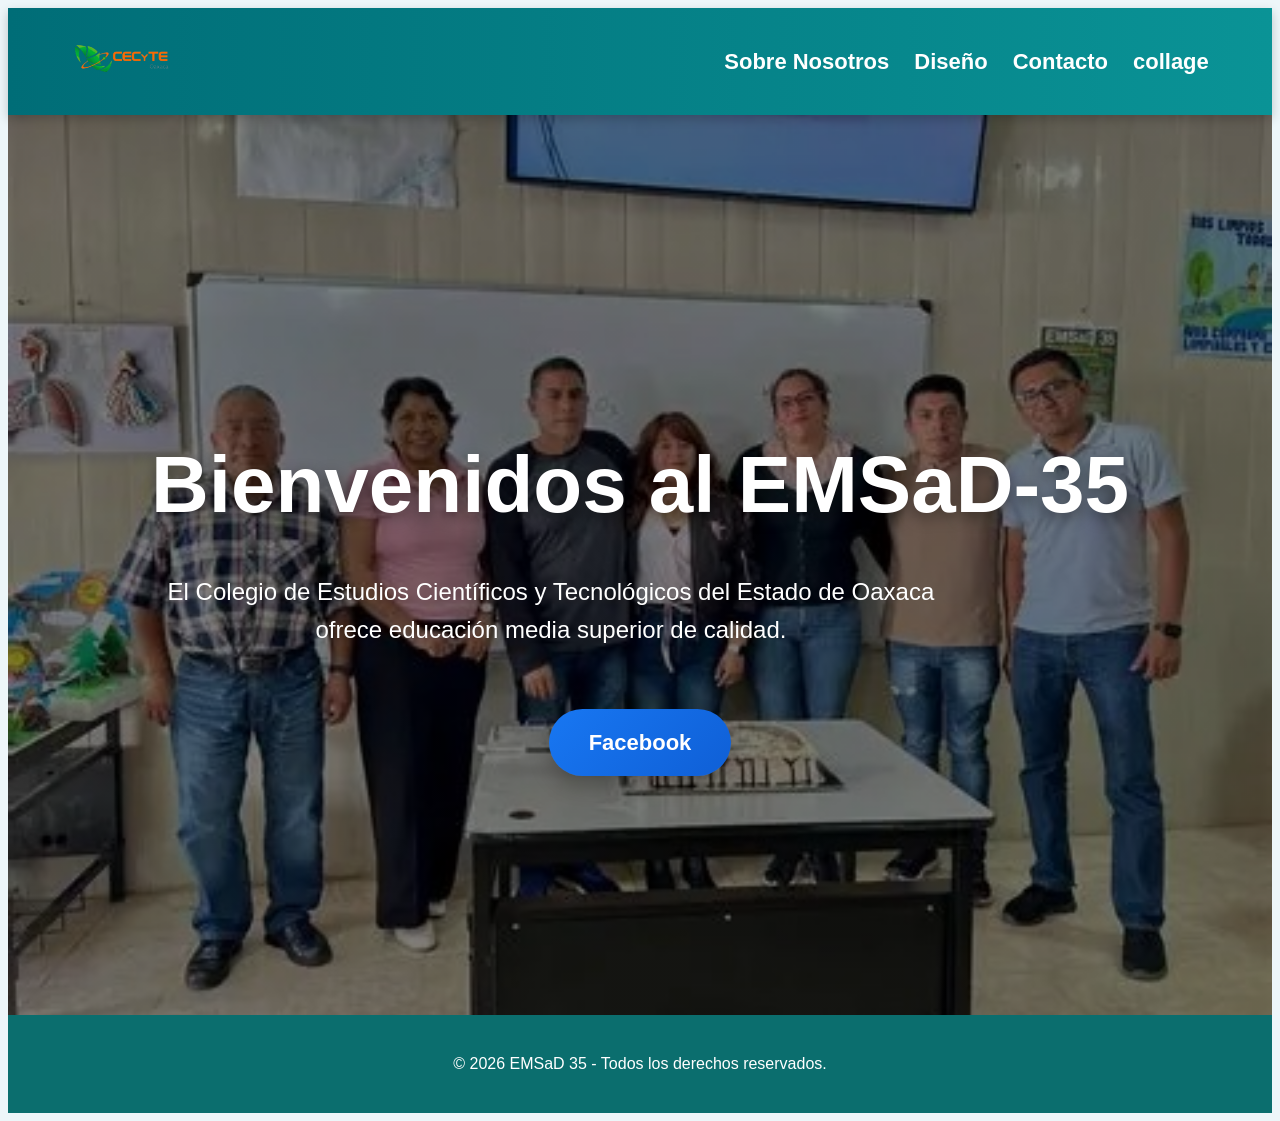
==== index.html @ 3cbe43cb "Cambios" ====
<!DOCTYPE html>
<html lang="es">
<head>
    <meta charset="UTF-8">
    <meta name="viewport" content="width=device-width, initial-scale=1.0">
    <title>EMSaD 35 - Inicio</title>

    <link rel="stylesheet" href="style.css">

    <link rel="stylesheet"
    href="https://cdnjs.cloudflare.com/ajax/libs/font-awesome/6.5.1/css/all.min.css">
</head>

<body>

<header>
    <div class="container">

        <div class="logo">
            <a href="index.html">
                <img src="cecyte oaxaca.png" alt="Logo EMSaD">
            </a>
        </div>

        <nav>
            <ul>
                <li><a href="about.html">Sobre Nosotros</a></li>
                <li><a href="Diseño Digital.html">Diseño</a></li>
                <li><a href="contact.html">Contacto</a></li>
               <li><a href="collage.html">collage</a></li>
            </ul>
        </nav>

    </div>
</header>

<section class="hero-section">

    <div class="hero-content">
        <h1>Bienvenidos al EMSaD-35</h1>
    
        <p>
            El Colegio de Estudios Científicos y Tecnológicos
            del Estado de Oaxaca ofrece educación media superior
            de calidad.
        </p>
    
        <a href="https://www.facebook.com/emsad.san.antonino.el.alto?locale=es_LA"
           target="_blank"
           class="facebook-btn">
           Facebook
        </a>
    </div>

</section>


</section>


<footer>
    <p>© 2026 EMSaD 35 - Todos los derechos reservados.</p>
</footer>

</body>
</html>
---- style.css ----
Index
*{
    margin: 0;
    padding: 0;
    box-sizing: border-box;
}

body{
    font-family: Arial, sans-serif;
    line-height: 1.6;
    background: #f5f5f5;
}

header{
    background: rgba(0, 109, 109, 0.95);
    backdrop-filter: blur(10px);
    position: sticky;
    top: 0;
    z-index: 1000;
    padding: 20px 0;
    box-shadow: 0px 5px 15px rgba(0,0,0,0.1);
}
.container{
    width: 90%;
    margin: auto;

    display: flex;
    justify-content: space-between;
    align-items: center;
}

.logo img{
    width: 100px;
}

nav ul{
    display: flex;
    list-style: none;
    gap: 25px;
}

nav ul li a{
    color: white;
    text-decoration: none;
    font-weight: bold;
    font-size: 22px;
    position: relative;
    transition: 0.3s;
}
nav ul li a::after{
    content: "";
    position: absolute;
    width: 0%;
    height: 3px;
    background: #ffd166;
    left: 0;
    bottom: -5px;
    transition: 0.3s;
}

nav ul li a:hover{
    color: #ffd166;
}

.hero-section{
    height: 100vh;

    background:
    linear-gradient(rgba(0,0,0,0.5),
    rgba(0,0,0,0.5)),
    url("maestros.jpeg");

    background-size: cover;
    background-position: center;

    display: flex;
    justify-content: center;
    align-items: center;

    text-align: center;
    color: white;

    animation: fondo 18s infinite;
}
@keyframes fondo{

    0%{
        background:
        linear-gradient(rgba(0,0,0,0.5),
        rgba(0,0,0,0.5)),
        url("grupo602.jpg");

        background-size: cover;
        background-position: center;
    }

    50%{
        background:
        linear-gradient(rgba(0,0,0,0.5),
        rgba(0,0,0,0.5)),
        url("grupo602.jpg");

        background-size: cover;
        background-position: center;
    }

    100%{
        background:
        linear-gradient(rgba(0,0,0,0.5),
        rgba(0,0,0,0.5)),
        url("grupo602.jpg");

        background-size: cover;
        background-position: center;
    }
}

.hero-content h1{
    animation: aparecer 1.5s ease;
    font-size: 80px;
    color: white;
    margin-bottom: 20px;
    text-shadow: 0px 5px 15px rgba(0,0,0,0.4);
}
.hero-content p{
    color: white;
    font-size: 24px;
    max-width: 800px;
    line-height: 1.6;
}


.btn{
    display: inline-block;
    margin-top: 20px;
    padding: 12px 25px;

    background: #ffd166;
    color: black;

    text-decoration: none;
    border-radius: 8px;
}

.page-section{
    padding: 60px 10%;
    text-align: center;
}

.about-image{
    width: 300px;
    margin: 20px 0;
    border-radius: 10px;
}

.services-grid{
    display: grid;
    grid-template-columns: repeat(auto-fit,minmax(250px,1fr));
    gap: 20px;
    margin-top: 30px;
}

.service-item{
    background: white;
    padding: 25px;
    border-radius: 15px;
    box-shadow: 0 5px 15px rgba(0,0,0,0.1);
}

footer{
    background: #0b6e6e;
    color: white;
    text-align: center;
    padding: 20px;
}



.about-image


.hero-content{
    text-align: center;
    color: white;
}

.facebook-btn{
    display: inline-block;
    margin-top: 35px;
    padding: 16px 40px;

    background: linear-gradient(135deg,#1877F2,#0f5fd6);

    color: white;
    text-decoration: none;

    font-size: 22px;
    font-weight: bold;

    border-radius: 50px;

    transition: 0.4s;

    box-shadow: 0px 10px 20px rgba(0,0,0,0.25);
}
.facebook-btn:hover{
    transform: translateY(-5px) scale(1.05);

    box-shadow: 0px 15px 25px rgba(0,0,0,0.35);
}


Diseño

body{
    margin: 0;
    font-family: Arial, Helvetica, sans-serif;
    background: linear-gradient(to bottom, #f4f7fa, #dfe9f3);
}

.page-section{
    text-align: center;
    padding: 60px 20px;
}

.page-section h1{
    font-size: 45px;
    color: #004d4d;
    margin-bottom: 50px;
}
.services-grid{
    display: flex;
    justify-content: center;
    flex-wrap: wrap;
    gap: 25px;
}
.service-item{
    background: white;
    width: 260px;
    padding: 30px;
    border-radius: 20px;
    box-shadow: 0px 5px 15px rgba(0,0,0,0.1);
    transition: 0.3s;
}
.service-item:hover{
    transform: translateY(-10px);
    box-shadow: 0px 10px 20px rgba(0,0,0,0.2);
}
.trabajos{
    margin-top: 80px;
    background: linear-gradient(to bottom, #edf6f9, #d9f0ee);
    padding: 80px 40px;
}

.trabajos h2
{
   
    font-size: 55px;
    color: #005f73;
    margin-bottom: 50px;
    position: relative;
    font-weight: bold;
}
.trabajos h2::after{
    content: "";
    width: 120px;
    height: 6px;
    background: linear-gradient(90deg, #0a9396, #ee9b00);
    display: block;
    margin-top: 10px;
    border-radius: 20px;
}


.galeria{
    display: grid;
    grid-template-columns: repeat(auto-fit, minmax(250px,1fr));
    gap: 20px;
    padding: 20px;
}
.imagen img{
    width: 100%;
    border-radius: 20px;
    box-shadow: 0px 5px 15px rgba(0,0,0,0.2);
    transition: 0.3s;
}
.abajo{
    margin-top: 30px;
    justify-content: center;
}





Contacto 
body{
    margin: 0;
    font-family: Arial, Helvetica, sans-serif;
    background: linear-gradient(to bottom right, #d7f0ee, #eef7ff);
}

/* HEADER */

header{
    background: #006d6d;
    padding: 20px 0;
}

.container{
    width: 90%;
    margin: auto;
    display: flex;
    justify-content: space-between;
    align-items: center;
}

nav ul{
    list-style: none;
}

nav ul li{
    display: inline;
}

nav ul li a{
    color: white;
    text-decoration: none;
    font-size: 22px;
    font-weight: bold;
}

/* CONTACTO */

.contacto{
    background: linear-gradient(to bottom, #edf6f9, #d8f3dc);
    min-height: 100vh;
    padding: 100px 50px;
    position: relative;
    overflow: hidden;
}

.contacto::before{
    content: "";
    position: absolute;
    width: 400px;
    height: 400px;
    background: rgba(0, 109, 119, 0.15);
    border-radius: 50%;
    top: -100px;
    left: -100px;
    filter: blur(100px);
}

.contacto::after{
    content: "";
    position: absolute;
    width: 300px;
    height: 300px;
    background: rgba(238, 155, 0, 0.2);
    border-radius: 50%;
    bottom: -80px;
    right: -80px;
    filter: blur(100px);
}

.contacto h1{
    font-size: 70px;
    color: #005f73;
    text-align: center;
    margin-bottom: 80px;
    font-weight: bold;
    text-shadow: 0 4px 10px rgba(0,0,0,0.1);
}
.info{
    background: rgba(255,255,255,0.7);
    backdrop-filter: blur(15px);
    border-radius: 30px;
    padding: 50px;
    box-shadow: 0 15px 35px rgba(0,0,0,0.12);
    transition: 0.4s;
}

.info:hover{
    transform: translateY(-10px);
    box-shadow: 0 20px 45px rgba(0,0,0,0.18);
}
.contact-section h1{
    font-size: 70px;
    color: #005f5f;
    margin-bottom: 60px;
    text-shadow: 2px 2px 10px rgba(0,0,0,0.1);
}

.contact-container{
    display: flex;
    justify-content: center;
    align-items: center;
    gap: 50px;
    flex-wrap: wrap;
}

/* TARJETA */

.contact-info{
    background: rgba(255,255,255,0.7);
    backdrop-filter: blur(10px);
    padding: 40px;
    border-radius: 30px;
    box-shadow: 0px 10px 25px rgba(0,0,0,0.1);
    width: 400px;
    transition: 0.3s;
}

.card{
    background: white;
    border-radius: 25px;
    overflow: hidden;
    transition: 0.4s;
    box-shadow: 0 10px 25px rgba(0,0,0,0.12);
    position: relative;
}

.card::before{
    content: "";
    width: 100%;
    height: 10px;
    position: absolute;
    top: 0;
    left: 0;
    background: linear-gradient(90deg, #0a9396, #ee9b00);
}


.card:hover{
    transform: translateY(-15px) scale(1.03);
    box-shadow: 0 20px 35px rgba(0,0,0,0.2);
}

section{
    background: linear-gradient(to bottom, #EDF6F9, #ffffff);
}

.contact-info:hover{
    transform: translateY(-10px);
}

.info::before{
    content: "";
    position: absolute;
    top: 0;
    left: 0;
    width: 100%;
    height: 8px;
    background: linear-gradient(90deg, #0a9396, #ee9b00);
}
/* INFO */

.info-box{
    display: flex;
    align-items: center;
    gap: 15px;
    margin: 25px 0;
    font-size: 20px;
    text-align: left;
}



/* MAPA */

.mapa iframe{
    border-radius: 30px;
    box-shadow: 0 15px 35px rgba(0,0,0,0.15);
    transition: 0.4s;
}

.mapa iframe:hover{
    transform: scale(1.02);
}

.contenedor-contacto{
    display: flex;
    justify-content: center;
    align-items: center;
    gap: 50px;
    flex-wrap: wrap;
}


.mapa{
    width: 550px;
    border-radius: 30px;
    overflow: hidden;
    box-shadow: 0px 10px 25px rgba(0,0,0,0.15);
    transition: 0.3s;
}

.mapa:hover{
    transform: scale(1.02);
}


body{
    background-color: #EDF6F9;
}

header{
    background: linear-gradient(90deg, #006D77, #0A9396);
    box-shadow: 0 4px 10px rgba(0,0,0,0.2);
}

nav a{
    color: white;
    transition: 0.3s;
}

nav a:hover{
    color: #FFB703;
}
.hero{
    background:
    linear-gradient(rgba(0,0,0,0.5),
    rgba(0,0,0,0.5)),
    url(img/fondo.jpg);

    background-size: cover;
    background-position: center;
}


.info i{
    color: #ee9b00;
    font-size: 25px;
    margin-right: 15px;
}

.info::before{
    content: "";
    position: absolute;
    top: 0;
    left: 0;
    width: 100%;
    height: 8px;
    background: linear-gradient(90deg, #0a9396, #ee9b00);
}




sobre nosotros
.page-section{
    max-width: 1300px;
    margin: 50px auto;
    padding: 50px;
    background: linear-gradient(135deg,#ffffff,#f5ffff);
    border-radius: 25px;
    box-shadow: 0 10px 30px rgba(0,0,0,.1);
}

.page-section h1{
    text-align: center;
    font-size: 3.5rem;
    color: #006d6d;
    margin-bottom: 10px;
}

.frase{
    text-align: center;
    color: #666;
    font-style: italic;
    font-size: 1.2rem;
    margin-bottom: 50px;
}

.about-content{
    display: flex;
    justify-content: space-between;
    align-items: center;
    gap: 50px;
    margin-bottom: 50px;
}

.text{
    flex: 1;
}

.text p{
    background: white;
    padding: 20px;
    margin-bottom: 20px;
    border-left: 6px solid #008080;
    border-radius: 15px;
    font-size: 1.1rem;
    line-height: 1.8;
    box-shadow: 0 5px 15px rgba(0,0,0,.08);
}

.about-image{
    width: 420px;
    border-radius: 20px;
    box-shadow: 0 10px 25px rgba(0,0,0,.15);
    transition: .4s;
}

.about-image:hover{
    transform: scale(1.05);
}

.cards{
    display: grid;
    grid-template-columns: repeat(auto-fit,minmax(250px,1fr));
    gap: 25px;
}

.card{
    background: white;
    padding: 30px;
    border-radius: 20px;
    text-align: center;
    box-shadow: 0 5px 15px rgba(0,0,0,.08);
    border-bottom: 5px solid #008080;
    transition: .3s;
}

.card:hover{
    transform: translateY(-10px);
    box-shadow: 0 15px 25px rgba(0,0,0,.15);
}

.card h2{
    color: #008080;
    margin-bottom: 15px;
    font-size: 1.8rem;
}

.card p{
    line-height: 1.6;
    color: #555;
}
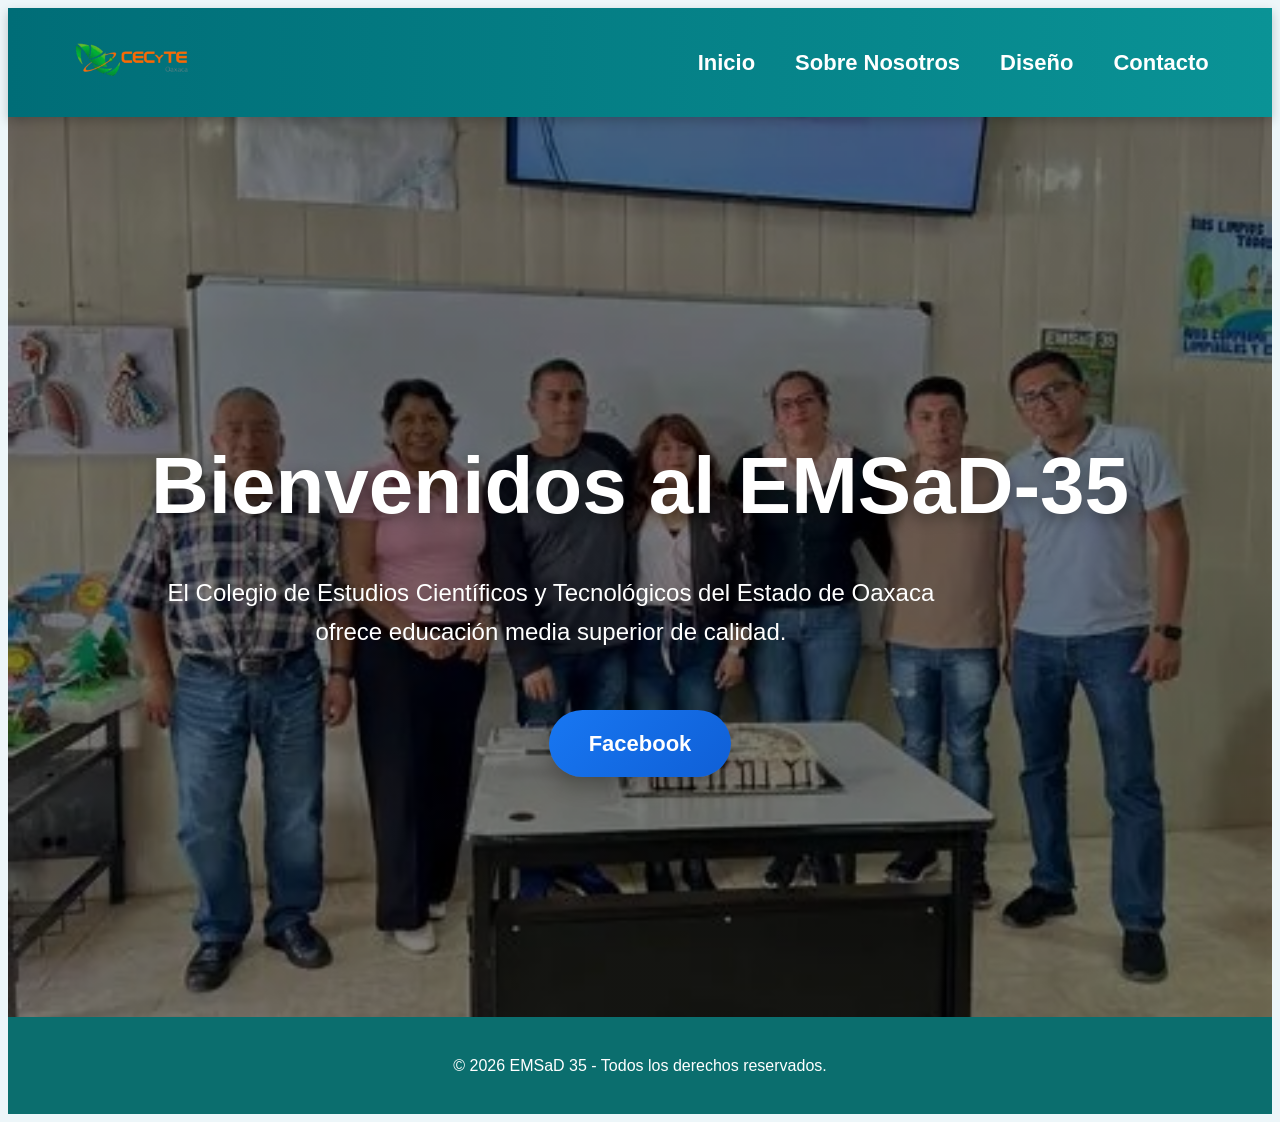
==== commit 0508fbf1: "combios jaja" ====
--- a/index.html
+++ b/index.html
@@ -14,6 +14,7 @@
 <body>
 
 <header>
+    
     <div class="container">
 
         <div class="logo">
@@ -22,14 +23,20 @@
             </a>
         </div>
 
-        <nav>
+        <div class="menu-toggle" id="menu-toggle">
+            <i class="fas fa-bars"></i>
+        </div>
+        <nav id="menu">
             <ul>
+                <li><a href="index.html">Inicio</a></li>
                 <li><a href="about.html">Sobre Nosotros</a></li>
                 <li><a href="Diseño Digital.html">Diseño</a></li>
                 <li><a href="contact.html">Contacto</a></li>
-               <li><a href="collage.html">collage</a></li>
             </ul>
         </nav>
+
+    
+
 
     </div>
 </header>
@@ -62,5 +69,15 @@
     <p>© 2026 EMSaD 35 - Todos los derechos reservados.</p>
 </footer>
 
+<script>
+    const boton = document.getElementById("menu-toggle");
+    const menu = document.getElementById("menu");
+    
+    boton.addEventListener("click", () => {
+        menu.classList.toggle("active");
+    });
+    </script>
+    
+
 </body>
 </html>
--- a/style.css
+++ b/style.css
@@ -548,99 +548,225 @@
 
 
 
-sobre nosotros
-.page-section{
-    max-width: 1300px;
-    margin: 50px auto;
-    padding: 50px;
-    background: linear-gradient(135deg,#ffffff,#f5ffff);
-    border-radius: 25px;
-    box-shadow: 0 10px 30px rgba(0,0,0,.1);
-}
-
-.page-section h1{
+
+
+
+
+
+
+
+
+
+
+
+
+
+
+
+
+
+
+
+
+.contact-section{
+    position: relative;
+    overflow: hidden;
+}
+
+.contact-section::before{
+    content: "";
+    position: absolute;
+    width: 350px;
+    height: 350px;
+    background: rgba(0,109,109,0.08);
+    border-radius: 50%;
+    top: -100px;
+    left: -100px;
+}
+
+.contact-section::after{
+    content: "";
+    position: absolute;
+    width: 250px;
+    height: 250px;
+    background: rgba(0,109,109,0.05);
+    border-radius: 50%;
+    bottom: -80px;
+    right: -80px;
+}
+
+
+.contact-section h1{
+    position: relative;
+    display: inline-block;
+}
+
+.contact-section h1::after{
+    content: "";
+    width: 120px;
+    height: 5px;
+    background: #0b6e6e;
+    position: absolute;
+    left: 50%;
+    transform: translateX(-50%);
+    bottom: -15px;
+    border-radius: 10px;
+}
+
+.contact-info{
+    transition: .4s;
+}
+
+.contact-info:hover{
+    transform: translateY(-10px);
+    box-shadow: 0 20px 40px rgba(0,0,0,.15);
+}
+
+.map-btn{
+    display:inline-block;
+    margin-top:20px;
+    padding:12px 25px;
+    background:#0b6e6e;
+    color:white;
+    text-decoration:none;
+    border-radius:30px;
+    transition:.3s;
+}
+
+.map-btn:hover{
+    background:#0d8c8c;
+    transform:translateY(-3px);
+}
+
+
+.contact-info h2{
+    color: #006d6d;
+    margin-bottom: 30px;
     text-align: center;
-    font-size: 3.5rem;
-    color: #006d6d;
-    margin-bottom: 10px;
-}
-
-.frase{
-    text-align: center;
-    color: #666;
-    font-style: italic;
-    font-size: 1.2rem;
-    margin-bottom: 50px;
-}
-
-.about-content{
-    display: flex;
-    justify-content: space-between;
+    font-size: 32px;
+}
+
+.info-box{
+    display: flex;
     align-items: center;
-    gap: 50px;
-    margin-bottom: 50px;
-}
-
-.text{
-    flex: 1;
-}
-
-.text p{
-    background: white;
-    padding: 20px;
+    gap: 20px;
+
+    background: #f7fafa;
+    padding: 18px;
+
+    border-radius: 15px;
+
     margin-bottom: 20px;
-    border-left: 6px solid #008080;
-    border-radius: 15px;
-    font-size: 1.1rem;
-    line-height: 1.8;
-    box-shadow: 0 5px 15px rgba(0,0,0,.08);
-}
-
-.about-image{
-    width: 420px;
-    border-radius: 20px;
-    box-shadow: 0 10px 25px rgba(0,0,0,.15);
-    transition: .4s;
-}
-
-.about-image:hover{
-    transform: scale(1.05);
-}
-
-.cards{
-    display: grid;
-    grid-template-columns: repeat(auto-fit,minmax(250px,1fr));
-    gap: 25px;
-}
-
-.card{
-    background: white;
-    padding: 30px;
-    border-radius: 20px;
-    text-align: center;
-    box-shadow: 0 5px 15px rgba(0,0,0,.08);
-    border-bottom: 5px solid #008080;
+
     transition: .3s;
 }
-
-.card:hover{
-    transform: translateY(-10px);
-    box-shadow: 0 15px 25px rgba(0,0,0,.15);
-}
-
-.card h2{
-    color: #008080;
-    margin-bottom: 15px;
-    font-size: 1.8rem;
-}
-
-.card p{
-    line-height: 1.6;
-    color: #555;
-}
-
-
-
-
-
-
+.info-box:hover{
+    background: #eef9f9;
+    transform: translateX(8px);
+}
+
+.info-box span{
+    width: 55px;
+    height: 55px;
+
+    display: flex;
+    justify-content: center;
+    align-items: center;
+
+    background: #006d6d;
+    color: white;
+
+    border-radius: 50%;
+
+    font-size: 24px;
+}
+.contact-info h2::after{
+    content:"";
+    display:block;
+    width:80px;
+    height:4px;
+    background:#006d6d;
+    margin:10px auto;
+    border-radius:10px;
+}
+
+
+.menu-toggle{
+    display: none;
+    font-size: 35px;
+    color: white;
+    cursor: pointer;
+}
+@media (max-width:768px){
+
+    .menu-toggle{
+        display:block;
+    }
+
+    nav{
+        display:none;
+    }
+
+    nav.active{
+        display:block;
+    }
+
+    nav ul{
+        flex-direction:column;
+        text-align:center;
+        gap:20px;
+        padding:20px 0;
+    }
+}
+
+
+
+nav ul{
+    gap:40px;
+}
+.logo img{
+    width:120px;
+}
+
+.menu-toggle{
+    display: none;
+    font-size: 35px;
+    color: white;
+    cursor: pointer;
+}
+
+@media (max-width:768px){
+
+    .container{
+        position: relative;
+    }
+
+    .menu-toggle{
+        display:block;
+    }
+
+    nav{
+        display:none;
+        position:absolute;
+        top:100%;
+        left:0;
+        width:100%;
+        background:#0b6e6e;
+        box-shadow:0 5px 15px rgba(0,0,0,0.2);
+    }
+
+    nav.active{
+        display:block;
+    }
+
+    nav ul{
+        flex-direction:column;
+        align-items:center;
+        gap:20px;
+        padding:20px 0;
+    }
+
+    .logo img{
+        width:70px;
+    }
+}
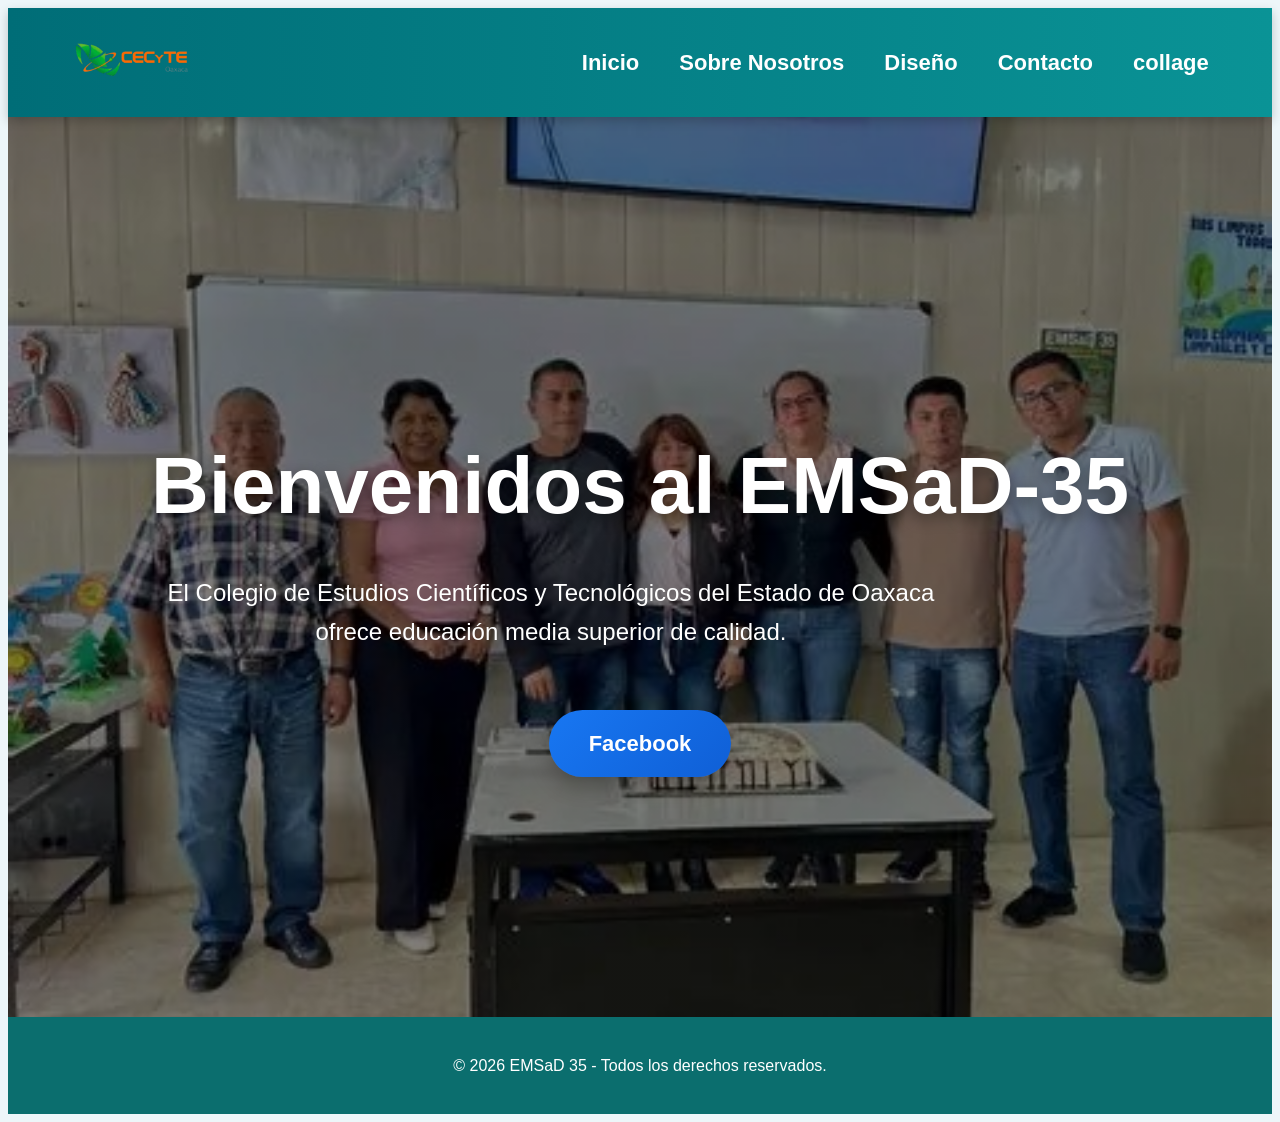
==== commit 60be3ea3: "cambios" ====
--- a/index.html
+++ b/index.html
@@ -32,6 +32,7 @@
                 <li><a href="about.html">Sobre Nosotros</a></li>
                 <li><a href="Diseño Digital.html">Diseño</a></li>
                 <li><a href="contact.html">Contacto</a></li>
+               <li><a href="collage.html">collage</a></li>
             </ul>
         </nav>
 
--- a/style.css
+++ b/style.css
@@ -548,23 +548,97 @@
 
 
 
-
-
-
-
-
-
-
-
-
-
-
-
-
-
-
-
-
+ HEAD
+sobre nosotros
+.page-section{
+    max-width: 1300px;
+    margin: 50px auto;
+    padding: 50px;
+    background: linear-gradient(135deg,#ffffff,#f5ffff);
+    border-radius: 25px;
+    box-shadow: 0 10px 30px rgba(0,0,0,.1);
+}
+
+.page-section h1{
+    text-align: center;
+    font-size: 3.5rem;
+    color: #006d6d;
+    margin-bottom: 10px;
+}
+
+.frase{
+    text-align: center;
+    color: #666;
+    font-style: italic;
+    font-size: 1.2rem;
+    margin-bottom: 50px;
+}
+
+.about-content{
+    display: flex;
+    justify-content: space-between;
+    align-items: center;
+    gap: 50px;
+    margin-bottom: 50px;
+}
+
+.text{
+    flex: 1;
+}
+
+.text p{
+    background: white;
+    padding: 20px;
+    margin-bottom: 20px;
+    border-left: 6px solid #008080;
+    border-radius: 15px;
+    font-size: 1.1rem;
+    line-height: 1.8;
+    box-shadow: 0 5px 15px rgba(0,0,0,.08);
+}
+
+.about-image{
+    width: 420px;
+    border-radius: 20px;
+    box-shadow: 0 10px 25px rgba(0,0,0,.15);
+    transition: .4s;
+}
+
+.about-image:hover{
+    transform: scale(1.05);
+}
+
+.cards{
+    display: grid;
+    grid-template-columns: repeat(auto-fit,minmax(250px,1fr));
+    gap: 25px;
+}
+
+.card{
+    background: white;
+    padding: 30px;
+    border-radius: 20px;
+    text-align: center;
+    box-shadow: 0 5px 15px rgba(0,0,0,.08);
+    border-bottom: 5px solid #008080;
+    transition: .3s;
+}
+
+.card:hover{
+    transform: translateY(-10px);
+    box-shadow: 0 15px 25px rgba(0,0,0,.15);
+}
+
+.card h2{
+    color: #008080;
+    margin-bottom: 15px;
+    font-size: 1.8rem;
+}
+
+.card p{
+    line-height: 1.6;
+    color: #555;
+}
 
 
 
@@ -691,6 +765,7 @@
 }
 
 
+
 .menu-toggle{
     display: none;
     font-size: 35px;
@@ -769,4 +844,5 @@
     .logo img{
         width:70px;
     }
-}+}
+
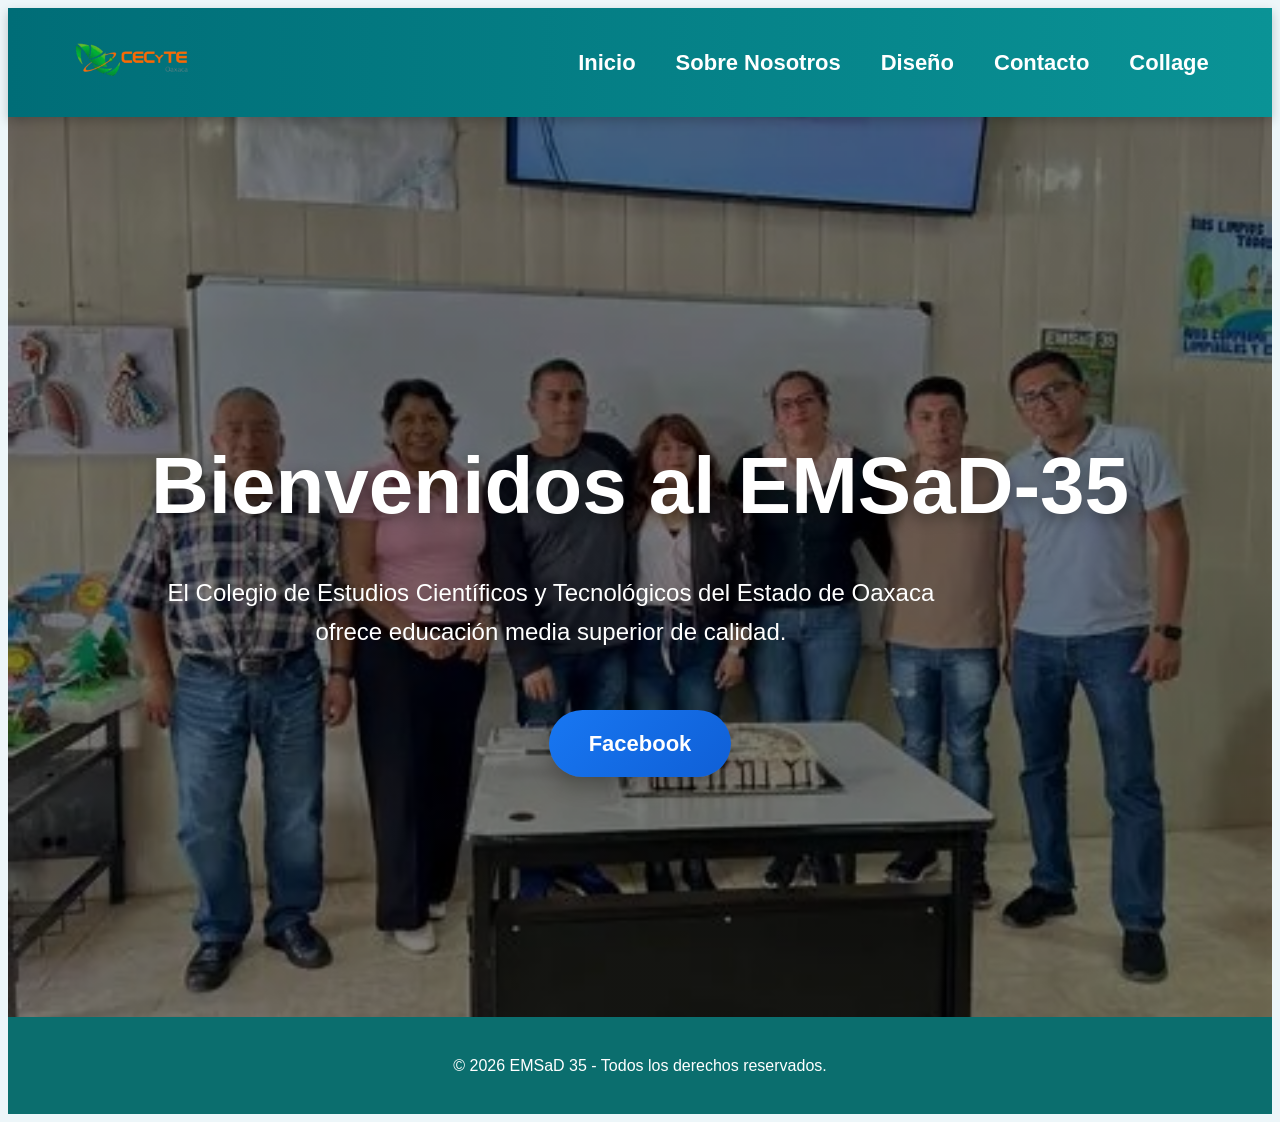
==== commit 586be907: "cambios" ====
--- a/index.html
+++ b/index.html
@@ -32,7 +32,7 @@
                 <li><a href="about.html">Sobre Nosotros</a></li>
                 <li><a href="Diseño Digital.html">Diseño</a></li>
                 <li><a href="contact.html">Contacto</a></li>
-               <li><a href="collage.html">collage</a></li>
+               <li><a href="Collage.html">Collage</a></li>
             </ul>
         </nav>
 
--- a/style.css
+++ b/style.css
@@ -846,3 +846,176 @@
     }
 }
 
+
+
+/* =========================
+   COLLAGE DE ACTIVIDADES
+========================= */
+
+.collage-section{
+    position: relative;
+    padding: 40px 20px 80px;
+    text-align: center;
+    overflow: hidden;
+
+    background:
+    radial-gradient(circle at 10% 20%, rgba(10,147,150,.25) 0 120px, transparent 120px),
+    radial-gradient(circle at 90% 25%, rgba(238,155,0,.25) 0 90px, transparent 90px),
+    radial-gradient(circle at 80% 80%, rgba(10,147,150,.20) 0 140px, transparent 140px),
+    radial-gradient(circle at 20% 85%, rgba(238,155,0,.18) 0 100px, transparent 100px),
+    linear-gradient(135deg,#edf6f9,#d8f3dc);
+}
+
+/* Círculos decorativos */
+
+.collage-section::before{
+    content: "";
+    position: absolute;
+    width: 280px;
+    height: 280px;
+    border: 8px solid rgba(10,147,150,.25);
+    border-radius: 50%;
+    top: -60px;
+    left: -60px;
+}
+
+.collage-section::after{
+    content: "";
+    position: absolute;
+    width: 220px;
+    height: 220px;
+    border: 8px solid rgba(238,155,0,.25);
+    border-radius: 50%;
+    bottom: -40px;
+    right: -40px;
+}
+
+/* Mantener contenido por encima */
+
+.collage-section h1,
+.collage-grid{
+    position: relative;
+    z-index: 2;
+}
+
+/* Título */
+
+.collage-section h1{
+    font-size: 55px;
+    color: #005f73;
+    margin-bottom: 50px;
+    font-weight: bold;
+}
+
+.collage-section h1::after{
+    content: "";
+    display: block;
+    width: 120px;
+    height: 6px;
+    margin: 15px auto;
+    border-radius: 10px;
+    background: linear-gradient(90deg,#0a9396,#ee9b00);
+}
+
+/* Grid */
+
+.collage-grid{
+    display: grid;
+    grid-template-columns: repeat(auto-fit,minmax(300px,1fr));
+    gap: 20px;
+    max-width: 1300px;
+    margin: auto;
+}
+
+/* Imagen principal */
+
+.collage-grid img:first-child{
+    grid-column: span 2;
+    height: 420px;
+}
+
+/* Imágenes */
+
+.collage-grid img{
+    width: 100%;
+    height: 280px;
+    object-fit: cover;
+    border-radius: 20px;
+    box-shadow: 0 8px 20px rgba(0,0,0,.15);
+    transition: all .3s ease;
+}
+
+/* Efecto hover */
+
+.collage-grid img:hover{
+    transform: translateY(-8px) scale(1.02);
+    box-shadow: 0 15px 30px rgba(0,0,0,.25);
+}
+
+/* Más círculos decorativos */
+
+.collage-grid::before{
+    content:"";
+    position:absolute;
+    width:150px;
+    height:150px;
+    border:6px solid rgba(10,147,150,.20);
+    border-radius:50%;
+    top:-40px;
+    right:50px;
+}
+
+.collage-grid::after{
+    content:"";
+    position:absolute;
+    width:120px;
+    height:120px;
+    border:6px solid rgba(238,155,0,.20);
+    border-radius:50%;
+    bottom:-30px;
+    left:50px;
+}
+
+/* Responsive */
+
+@media (max-width:768px){
+
+    .collage-section h1{
+        font-size: 35px;
+    }
+
+    .collage-grid{
+        grid-template-columns: 1fr;
+    }
+
+    .collage-grid img:first-child{
+        grid-column: span 1;
+        height: 280px;
+    }
+}
+
+
+.menu-superior{
+    display: flex;
+    justify-content: flex-end;
+    padding: 20px 40px;
+}
+
+.menu-superior ul{
+    list-style: none;
+}
+
+.menu-superior a{
+    text-decoration: none;
+    background: #006d6d;
+    color: white;
+    padding: 12px 25px;
+    border-radius: 30px;
+    font-weight: bold;
+    transition: 0.3s;
+}
+
+.menu-superior a:hover{
+    background: #0a9396;
+}
+
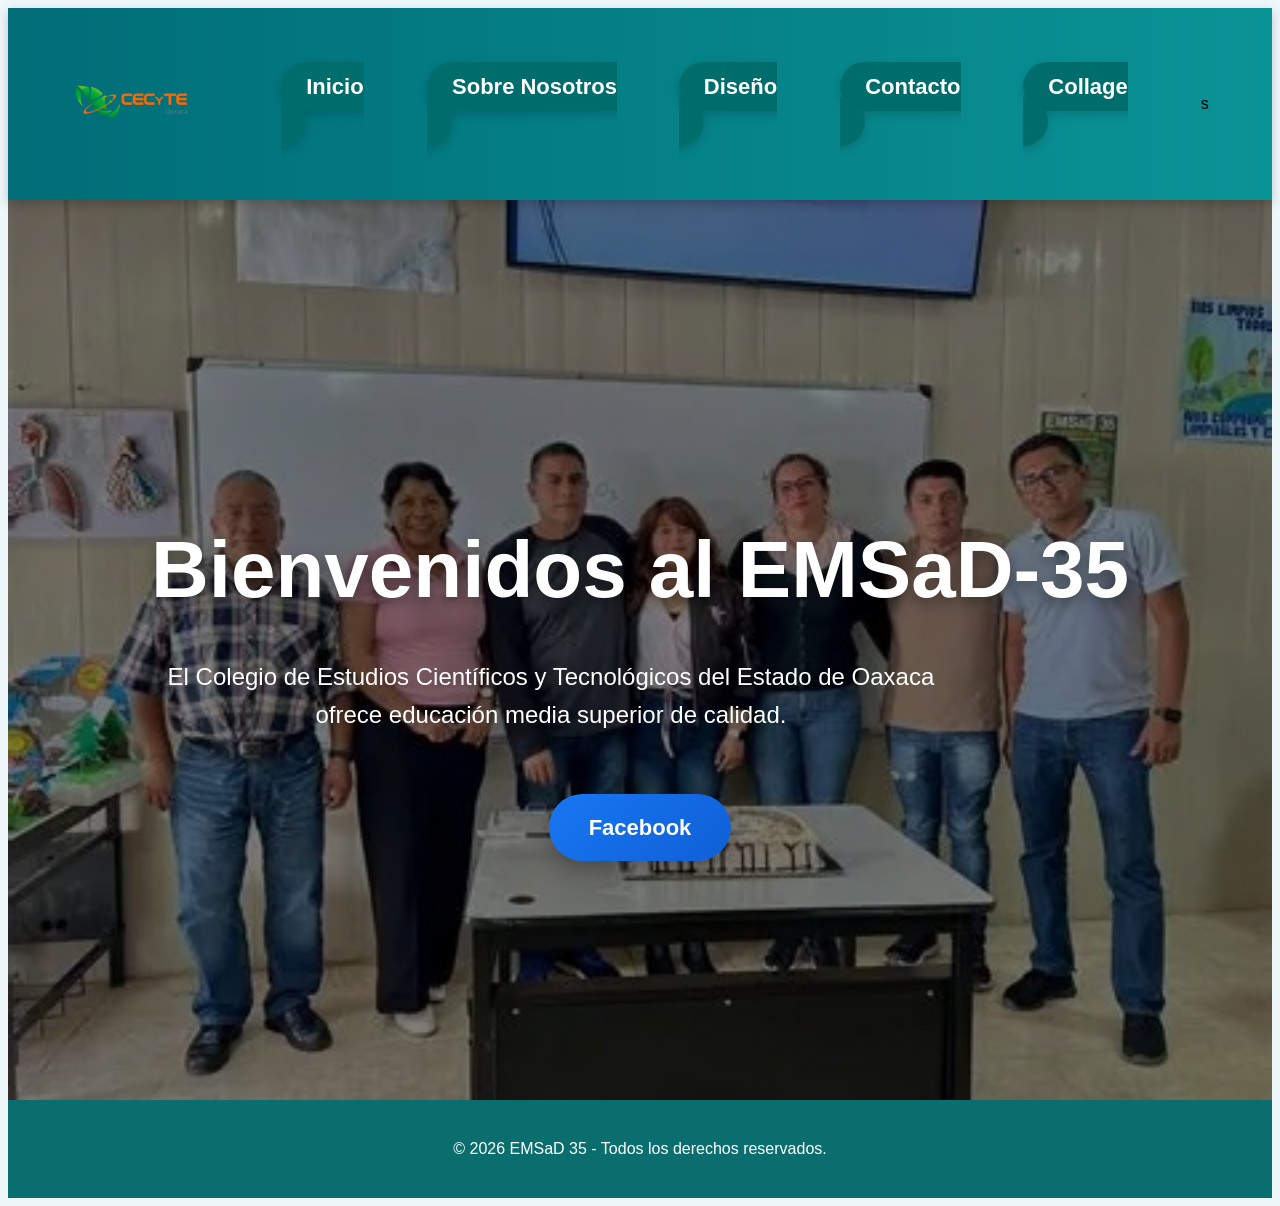
==== commit 1aef18c7: "cambios" ====
--- a/index.html
+++ b/index.html
@@ -32,10 +32,10 @@
                 <li><a href="about.html">Sobre Nosotros</a></li>
                 <li><a href="Diseño Digital.html">Diseño</a></li>
                 <li><a href="contact.html">Contacto</a></li>
-               <li><a href="Collage.html">Collage</a></li>
+               <li><a href="collage.html">Collage</a></li>
             </ul>
         </nav>
-
+s
     
 
 
--- a/style.css
+++ b/style.css
@@ -385,6 +385,29 @@
     transform: translateY(-10px);
     box-shadow: 0 20px 45px rgba(0,0,0,0.18);
 }
+
+.contact-section{
+    padding: 80px 5%;
+    text-align: center;
+}
+
+.contact-section h1{
+    font-size: 70px;
+    color: #005f5f;
+    text-align: center;
+    margin-bottom: 20px;
+}
+
+.contact-section h1::after{
+    content:"";
+    display:block;
+    width:120px;
+    height:5px;
+    background:#0b6e6e;
+    margin:15px auto 0;
+    border-radius:10px;
+}
+
 .contact-section h1{
     font-size: 70px;
     color: #005f5f;
@@ -766,54 +789,30 @@
 
 
 
-.menu-toggle{
-    display: none;
-    font-size: 35px;
-    color: white;
-    cursor: pointer;
-}
-@media (max-width:768px){
-
-    .menu-toggle{
-        display:block;
-    }
-
-    nav{
-        display:none;
-    }
-
-    nav.active{
-        display:block;
-    }
-
-    nav ul{
-        flex-direction:column;
-        text-align:center;
-        gap:20px;
-        padding:20px 0;
-    }
-}
-
-
-
 nav ul{
     gap:40px;
 }
+
 .logo img{
     width:120px;
 }
 
 .menu-toggle{
-    display: none;
-    font-size: 35px;
-    color: white;
-    cursor: pointer;
-}
-
+    display:none;
+    font-size:35px;
+    color:white;
+    cursor:pointer;
+}
+
+/* MENÚ CELULAR */
 @media (max-width:768px){
 
     .container{
-        position: relative;
+        position:relative;
+    }
+
+    .logo img{
+        width:70px;
     }
 
     .menu-toggle{
@@ -823,11 +822,17 @@
     nav{
         display:none;
         position:absolute;
+
         top:100%;
-        left:0;
-        width:100%;
-        background:#0b6e6e;
-        box-shadow:0 5px 15px rgba(0,0,0,0.2);
+        right:10px;
+
+        width:220px;
+
+        background:white;
+        border-radius:15px;
+
+        box-shadow:0 5px 20px rgba(0,0,0,0.2);
+        z-index:1000;
     }
 
     nav.active{
@@ -835,16 +840,38 @@
     }
 
     nav ul{
+        display:flex;
         flex-direction:column;
-        align-items:center;
-        gap:20px;
-        padding:20px 0;
-    }
-
-    .logo img{
-        width:70px;
-    }
-}
+        gap:0;
+        padding:0;
+        list-style:none;
+    }
+
+    nav ul li{
+        border-bottom:1px solid #ddd;
+    }
+
+    nav ul li:last-child{
+        border-bottom:none;
+    }
+
+    nav ul li a{
+        display:block;
+        padding:15px;
+        text-align:center;
+
+        color:#005f5f;
+        text-decoration:none;
+        font-size:18px;
+        font-weight:bold;
+    }
+
+    nav ul li a:hover{
+        background:#f5f5f5;
+    }
+}
+
+
 
 
 
@@ -995,27 +1022,32 @@
 }
 
 
-.menu-superior{
+
+
+nav{
+    width: 100%;
     display: flex;
     justify-content: flex-end;
-    padding: 20px 40px;
-}
-
-.menu-superior ul{
+    padding: 25px 50px;
+}
+
+nav ul{
     list-style: none;
 }
 
-.menu-superior a{
+nav a{
     text-decoration: none;
     background: #006d6d;
     color: white;
     padding: 12px 25px;
     border-radius: 30px;
     font-weight: bold;
-    transition: 0.3s;
-}
-
-.menu-superior a:hover{
+    font-size: 18px;
+    box-shadow: 0 4px 10px rgba(0,0,0,.15);
+    transition: .3s;
+}
+
+nav a:hover{
     background: #0a9396;
-}
-
+    transform: translateY(-3px);
+}
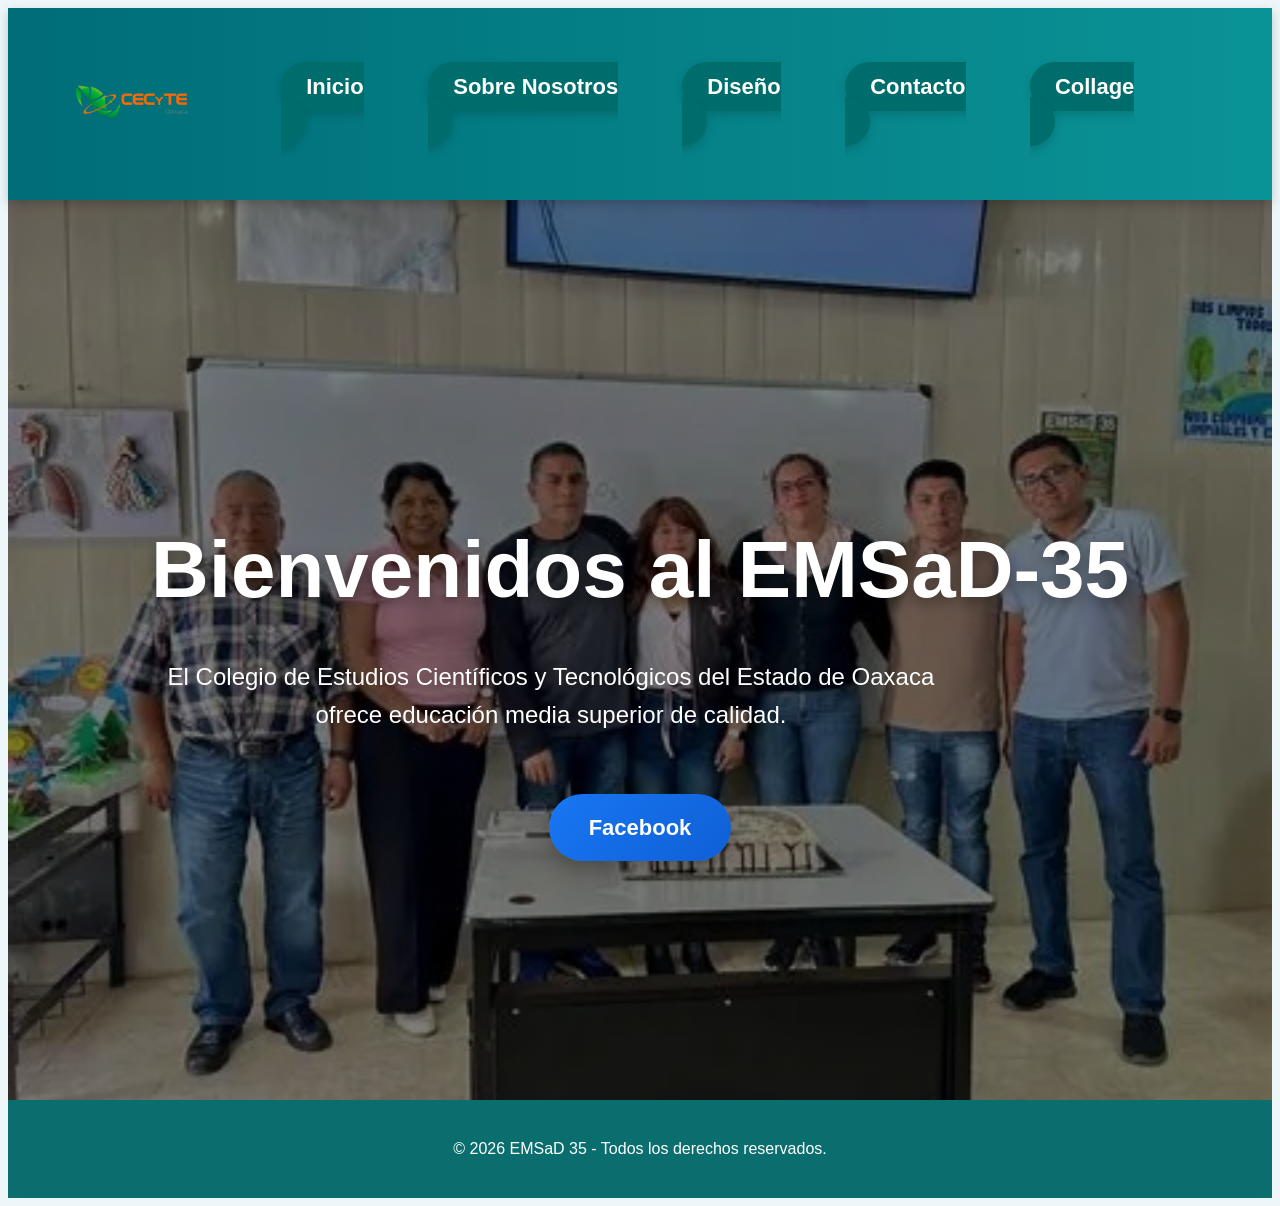
==== commit 1b5489e1: "cambios" ====
--- a/index.html
+++ b/index.html
@@ -35,7 +35,7 @@
                <li><a href="collage.html">Collage</a></li>
             </ul>
         </nav>
-s
+
     
 
 
